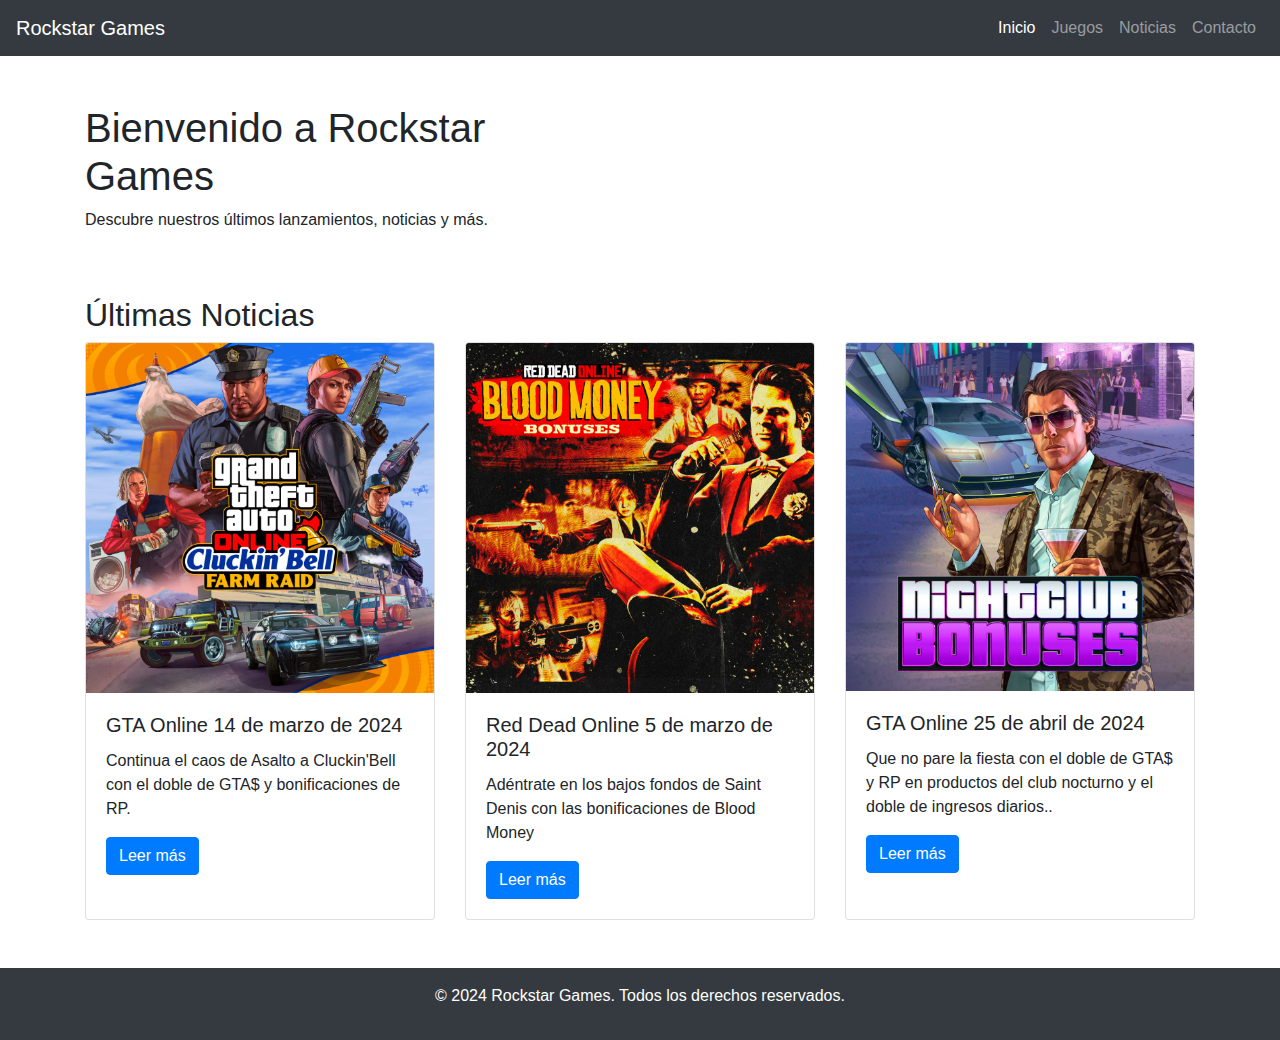
==== index.html @ 1deb2993 "commit modificacion titulo página" ====
<!DOCTYPE html>
<html lang="es">

<head>
  <meta charset="UTF-8">
  <meta name="viewport" content="width=device-width, initial-scale=1.0">
  <link rel="icon" href="img/favicon.jpg" type="image/x-icon">
  <link rel="shortcut icon" href="img/favicon.jpg" type="image/x-icon">
  <link rel="stylesheet" href="Proyecto Bootstrap/estilos.css">
  <link rel="stylesheet" href="css/bootstrap.css">
  <link rel="stylesheet" href="https://maxcdn.bootstrapcdn.com/bootstrap/4.5.2/css/bootstrap.min.css">
  <title>Rockstar News</title>
</head>

<body>
  <nav class="navbar navbar-expand-lg navbar-dark bg-dark">
    <a class="navbar-brand" href="#">Rockstar Games</a>
    <button class="navbar-toggler" type="button" data-toggle="collapse" data-target="#navbarSupportedContent"
      aria-controls="navbarSupportedContent" aria-expanded="false" aria-label="Toggle navigation">
      <span class="navbar-toggler-icon"></span>
    </button>

    <div class="collapse navbar-collapse" id="navbarSupportedContent">
      <ul class="navbar-nav ml-auto">
        <li class="nav-item active">
          <a class="nav-link" href="#">Inicio</a>
        </li>
        <li class="nav-item">
          <a class="nav-link" href="#">Juegos</a>
        </li>
        <li class="nav-item">
          <a class="nav-link" href="#">Noticias</a>
        </li>
        <li class="nav-item">
          <a class="nav-link" href="#">Contacto</a>
        </li>
      </ul>
    </div>
  </nav>

  <div class="container mt-5">
    <div class="row">
      <div class="col-lg-6">
        <h1>Bienvenido a Rockstar Games</h1>
        <p>Descubre nuestros últimos lanzamientos, noticias y más.</p>
      </div>
      <div class="col-lg-6">
      </div>
    </div>
    <div class="row mt-5">
      <div class="col-lg-12">
        <h2>Últimas Noticias</h2>
        <div class="card-deck">

          <div class="card">
            <img src="img/noticia1.png" class="card-img-top" alt="...">
            <div class="card-body">
              <h5 class="card-title">GTA Online  14 de marzo de 2024</h5>
              <p class="card-text">Continua el caos de Asalto a Cluckin'Bell con el doble de GTA$ y bonificaciones de RP.</p>
              <a href="https://www.rockstargames.com/es/newswire/article/o31o5ok3a99kkk/the-cluckin-bell-farm-raid-chaos-continues-with-2x-gta-and-rp-bonuses" target="_blank" class="btn btn-primary">Leer más</a>
            </div>
          </div>

          <div class="card">
            <img src="img/noticia2.png" class="card-img-top" alt="...">
            <div class="card-body">
              <h5 class="card-title"> Red Dead Online 5 de marzo de 2024 </h5>
              <p class="card-text">Adéntrate en los bajos fondos de Saint Denis con las bonificaciones de Blood Money</p>
              <a href="https://www.rockstargames.com/es/newswire/article/25973a9o328717/delve-into-the-saint-denis-criminal-underground-with-blood-money-bonus" target="_blank" class="btn btn-primary">Leer más</a>
            </div>
          </div>

          <div class="card">
            <img src="img/noticia3.png" class="card-img-top" alt="...">
            <div class="card-body">
              <h5 class="card-title">GTA Online 25 de abril de 2024</h5>
              <p class="card-text">Que no pare la fiesta con el doble de GTA$ y RP en productos del club nocturno y el doble de ingresos diarios..</p>
              <a href="https://www.rockstargames.com/es/newswire/article/177kkok27k745o/keep-the-party-going-with-2x-gta-and-rp-on-nightclub-goods-and-doubled" target="_blank" class="btn btn-primary">Leer más</a>
            </div>
          </div>
        </div>
      </div>
    </div>
  </div>
  <br>
  <br>

  <footer class="bg-dark text-white text-center py-3">
    <div class="container">
      <div class="row">
        <div class="col-lg-12">
          <p>© 2024 Rockstar Games. Todos los derechos reservados.</p>
        </div>
      </div>
    </div>
  </footer>
  
  <script src="js/bootstrap.bundle.js"></script>
</body>

</html>
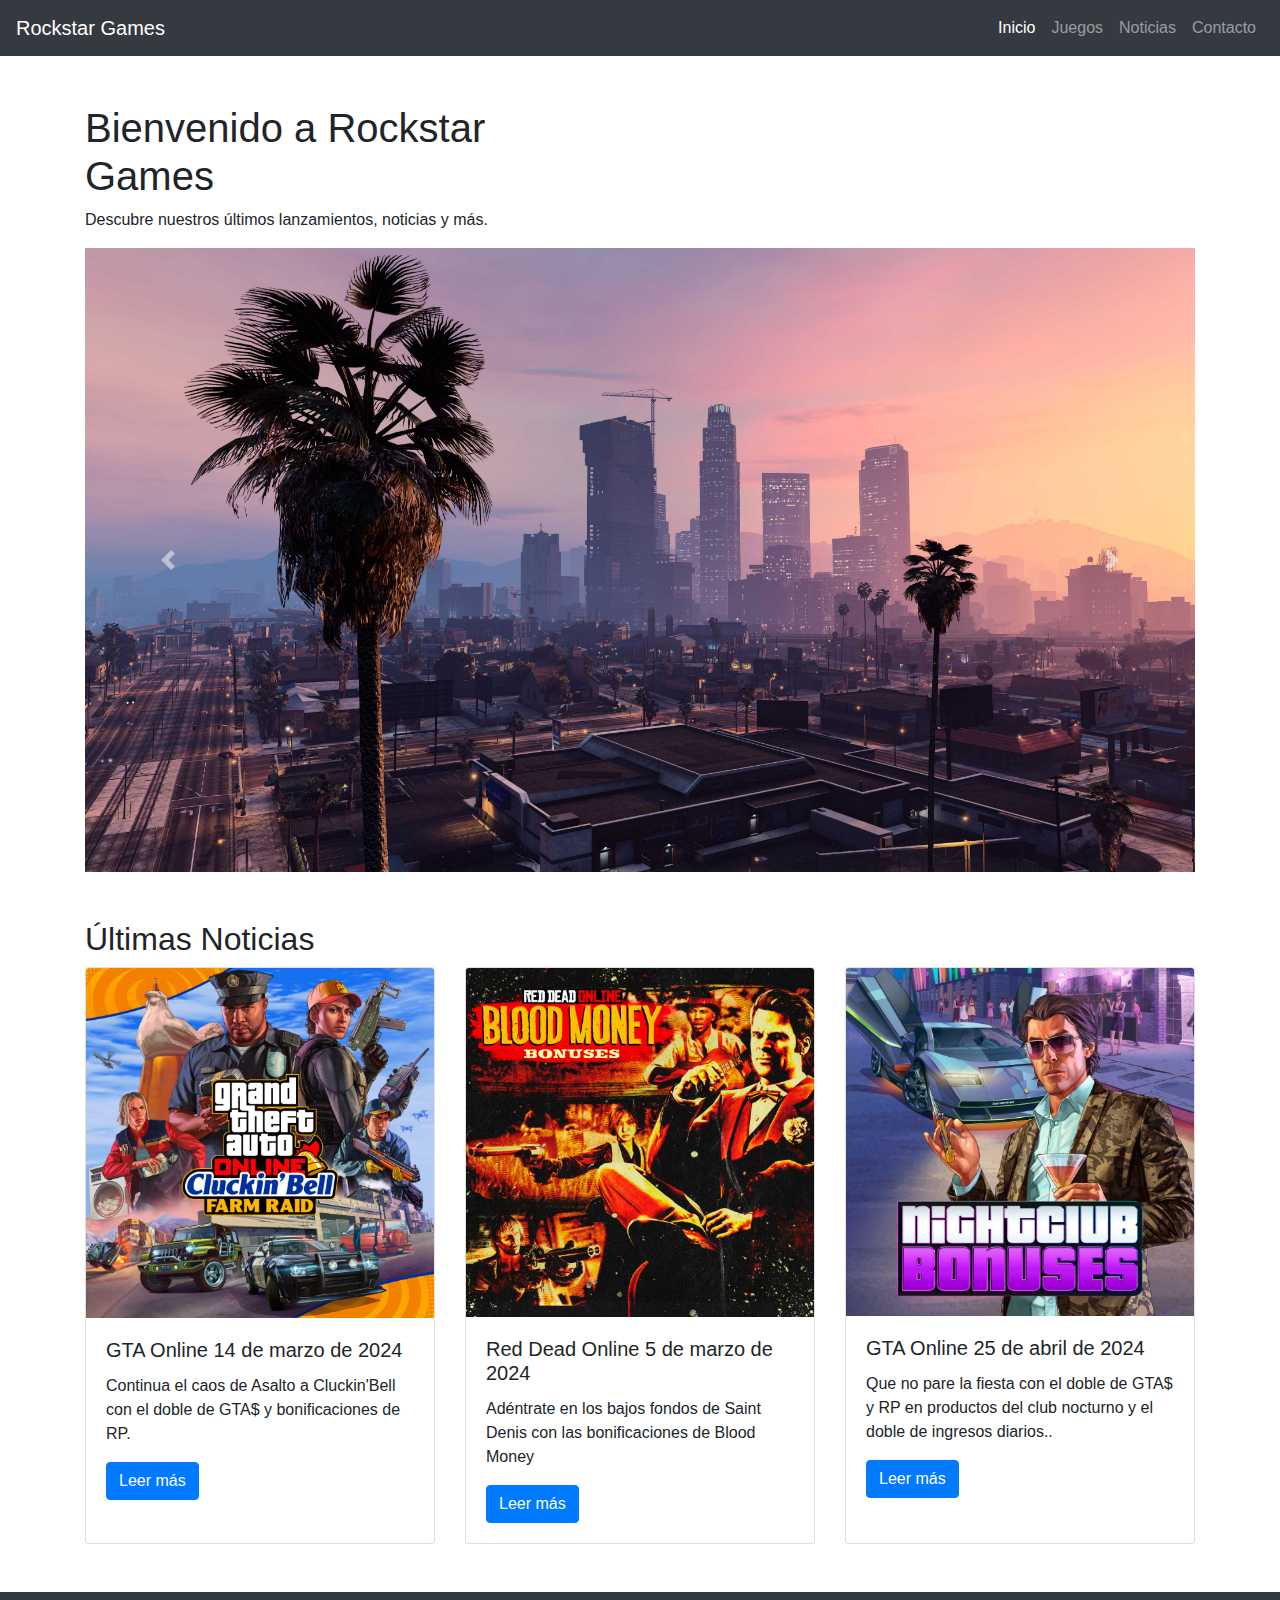
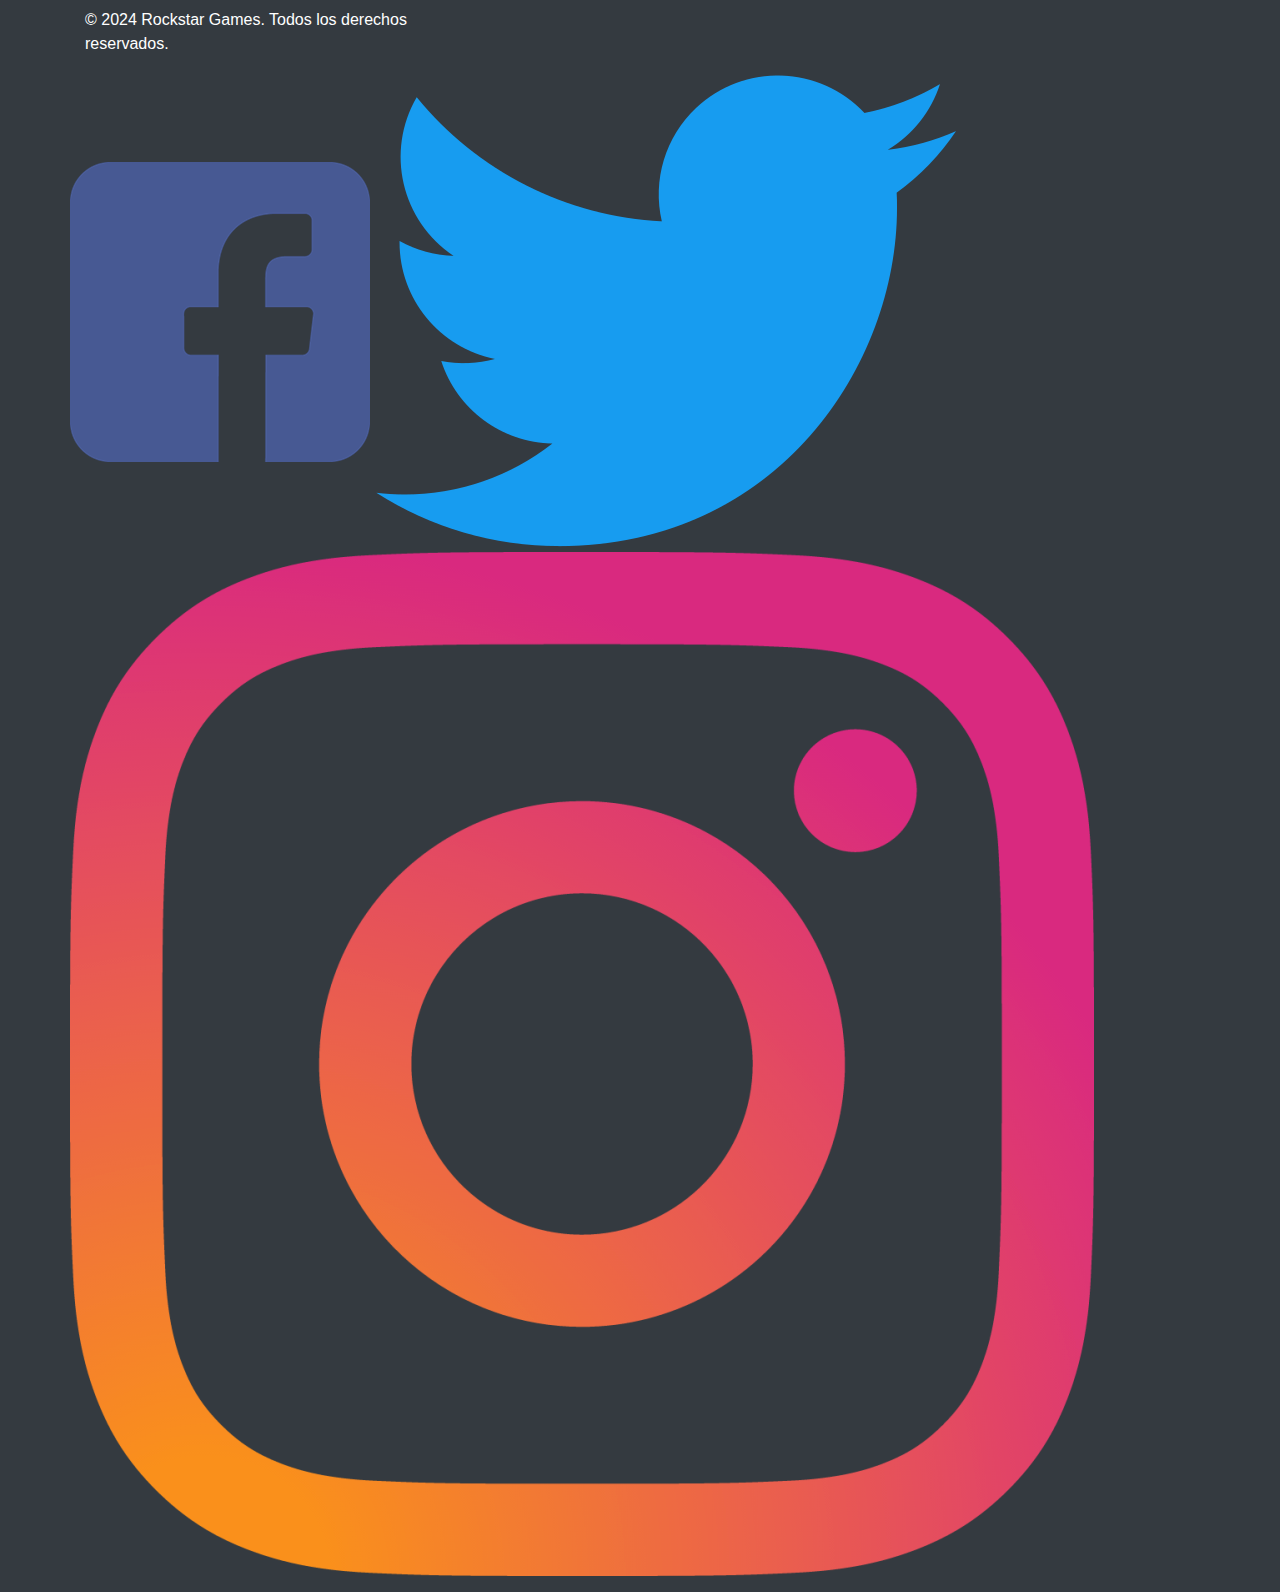
==== commit 9d97ebd6: "Se añade carrousel y varias correcciones" ====
--- a/index.html
+++ b/index.html
@@ -47,6 +47,29 @@
       <div class="col-lg-6">
       </div>
     </div>
+
+    <div id="carouselExampleControls" class="carousel slide" data-ride="carousel">
+      <div class="carousel-inner">
+        <div class="carousel-item active">
+          <img src="img/carru1.jpg" class="d-block w-100" alt="...">
+        </div>
+        <div class="carousel-item">
+          <img src="img/carru2.jpg" class="d-block w-100" alt="...">
+        </div>
+        <div class="carousel-item">
+          <img src="img/carru3.jpg" class="d-block w-100" alt="...">
+        </div>
+      </div>
+      <a class="carousel-control-prev" href="#carouselExampleControls" role="button" data-slide="prev">
+        <span class="carousel-control-prev-icon" aria-hidden="true"></span>
+        <span class="sr-only">Previous</span>
+      </a>
+      <a class="carousel-control-next" href="#carouselExampleControls" role="button" data-slide="next">
+        <span class="carousel-control-next-icon" aria-hidden="true"></span>
+        <span class="sr-only">Next</span>
+      </a>
+    </div>
+
     <div class="row mt-5">
       <div class="col-lg-12">
         <h2>Últimas Noticias</h2>
@@ -55,9 +78,11 @@
           <div class="card">
             <img src="img/noticia1.png" class="card-img-top" alt="...">
             <div class="card-body">
-              <h5 class="card-title">GTA Online  14 de marzo de 2024</h5>
-              <p class="card-text">Continua el caos de Asalto a Cluckin'Bell con el doble de GTA$ y bonificaciones de RP.</p>
-              <a href="https://www.rockstargames.com/es/newswire/article/o31o5ok3a99kkk/the-cluckin-bell-farm-raid-chaos-continues-with-2x-gta-and-rp-bonuses" target="_blank" class="btn btn-primary">Leer más</a>
+              <h5 class="card-title">GTA Online 14 de marzo de 2024</h5>
+              <p class="card-text">Continua el caos de Asalto a Cluckin'Bell con el doble de GTA$ y bonificaciones de
+                RP.</p>
+              <a href="https://www.rockstargames.com/es/newswire/article/o31o5ok3a99kkk/the-cluckin-bell-farm-raid-chaos-continues-with-2x-gta-and-rp-bonuses"
+                target="_blank" class="btn btn-primary">Leer más</a>
             </div>
           </div>
 
@@ -65,8 +90,10 @@
             <img src="img/noticia2.png" class="card-img-top" alt="...">
             <div class="card-body">
               <h5 class="card-title"> Red Dead Online 5 de marzo de 2024 </h5>
-              <p class="card-text">Adéntrate en los bajos fondos de Saint Denis con las bonificaciones de Blood Money</p>
-              <a href="https://www.rockstargames.com/es/newswire/article/25973a9o328717/delve-into-the-saint-denis-criminal-underground-with-blood-money-bonus" target="_blank" class="btn btn-primary">Leer más</a>
+              <p class="card-text">Adéntrate en los bajos fondos de Saint Denis con las bonificaciones de Blood Money
+              </p>
+              <a href="https://www.rockstargames.com/es/newswire/article/25973a9o328717/delve-into-the-saint-denis-criminal-underground-with-blood-money-bonus"
+                target="_blank" class="btn btn-primary">Leer más</a>
             </div>
           </div>
 
@@ -74,8 +101,10 @@
             <img src="img/noticia3.png" class="card-img-top" alt="...">
             <div class="card-body">
               <h5 class="card-title">GTA Online 25 de abril de 2024</h5>
-              <p class="card-text">Que no pare la fiesta con el doble de GTA$ y RP en productos del club nocturno y el doble de ingresos diarios..</p>
-              <a href="https://www.rockstargames.com/es/newswire/article/177kkok27k745o/keep-the-party-going-with-2x-gta-and-rp-on-nightclub-goods-and-doubled" target="_blank" class="btn btn-primary">Leer más</a>
+              <p class="card-text">Que no pare la fiesta con el doble de GTA$ y RP en productos del club nocturno y el
+                doble de ingresos diarios..</p>
+              <a href="https://www.rockstargames.com/es/newswire/article/177kkok27k745o/keep-the-party-going-with-2x-gta-and-rp-on-nightclub-goods-and-doubled"
+                target="_blank" class="btn btn-primary">Leer más</a>
             </div>
           </div>
         </div>
@@ -85,17 +114,23 @@
   <br>
   <br>
 
-  <footer class="bg-dark text-white text-center py-3">
+  <footer class="bg-dark text-white py-3">
     <div class="container">
       <div class="row">
-        <div class="col-lg-12">
-          <p>© 2024 Rockstar Games. Todos los derechos reservados.</p>
+        <div class="col-lg-4">
+          <p class="autor">© 2024 Rockstar Games. Todos los derechos reservados.</p>
+        </div>
+        <div>
+          <a href="http://www.facebook.com/" target="_blank"><img src="img/face.png" alt=""></a>
+          <a href="http://www.twitter.com/" target="_blank"><img src="img/twitter.png" alt=""></a>
+          <a href="http://www.instagram.com/" target="_blank"><img src="img/inst.png" alt=""></a>
         </div>
       </div>
     </div>
   </footer>
-  
+
+
   <script src="js/bootstrap.bundle.js"></script>
 </body>
 
-</html>
+</html>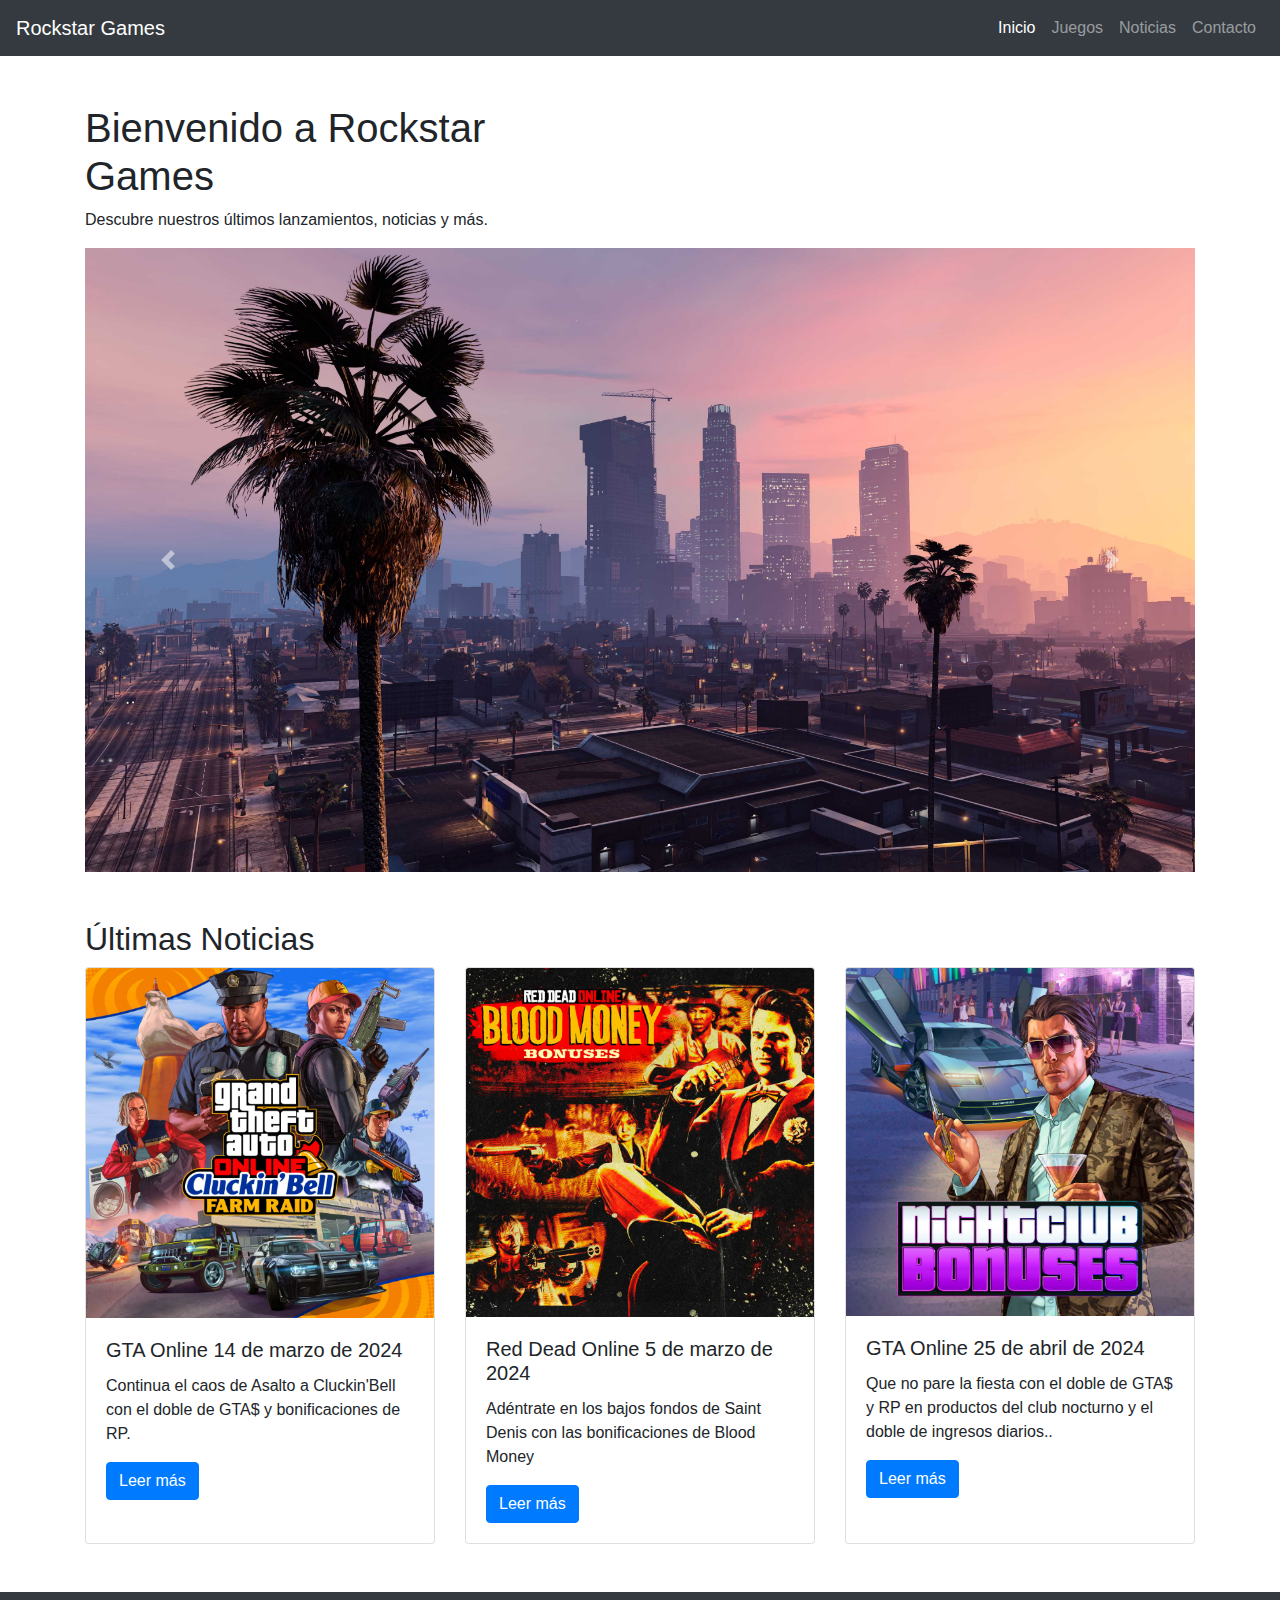
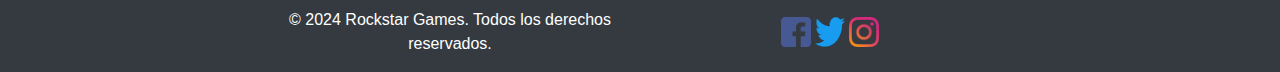
==== commit 57caf4f1: "footer centrado e iconos de redes" ====
--- a/index.html
+++ b/index.html
@@ -116,18 +116,21 @@
 
   <footer class="bg-dark text-white py-3">
     <div class="container">
-      <div class="row">
+      <div class="row justify-content-center align-items-center">
         <div class="col-lg-4">
-          <p class="autor">© 2024 Rockstar Games. Todos los derechos reservados.</p>
+          <p class="autor text-center mb-0">© 2024 Rockstar Games. Todos los derechos reservados.</p>
         </div>
-        <div>
-          <a href="http://www.facebook.com/" target="_blank"><img src="img/face.png" alt=""></a>
-          <a href="http://www.twitter.com/" target="_blank"><img src="img/twitter.png" alt=""></a>
-          <a href="http://www.instagram.com/" target="_blank"><img src="img/inst.png" alt=""></a>
+        <div class="col-lg-4 text-center">
+          <div class="iconos">
+            <a href="http://www.facebook.com/" target="_blank"><img src="img/face.png" alt="" width="30" height="30"></a>
+            <a href="http://www.twitter.com/" target="_blank"><img src="img/twitter.png" alt="" width="30" height="30"></a>
+            <a href="http://www.instagram.com/" target="_blank"><img src="img/inst.png" alt="" width="30" height="30"></a>
+          </div>
         </div>
       </div>
     </div>
   </footer>
+  
 
 
   <script src="js/bootstrap.bundle.js"></script>
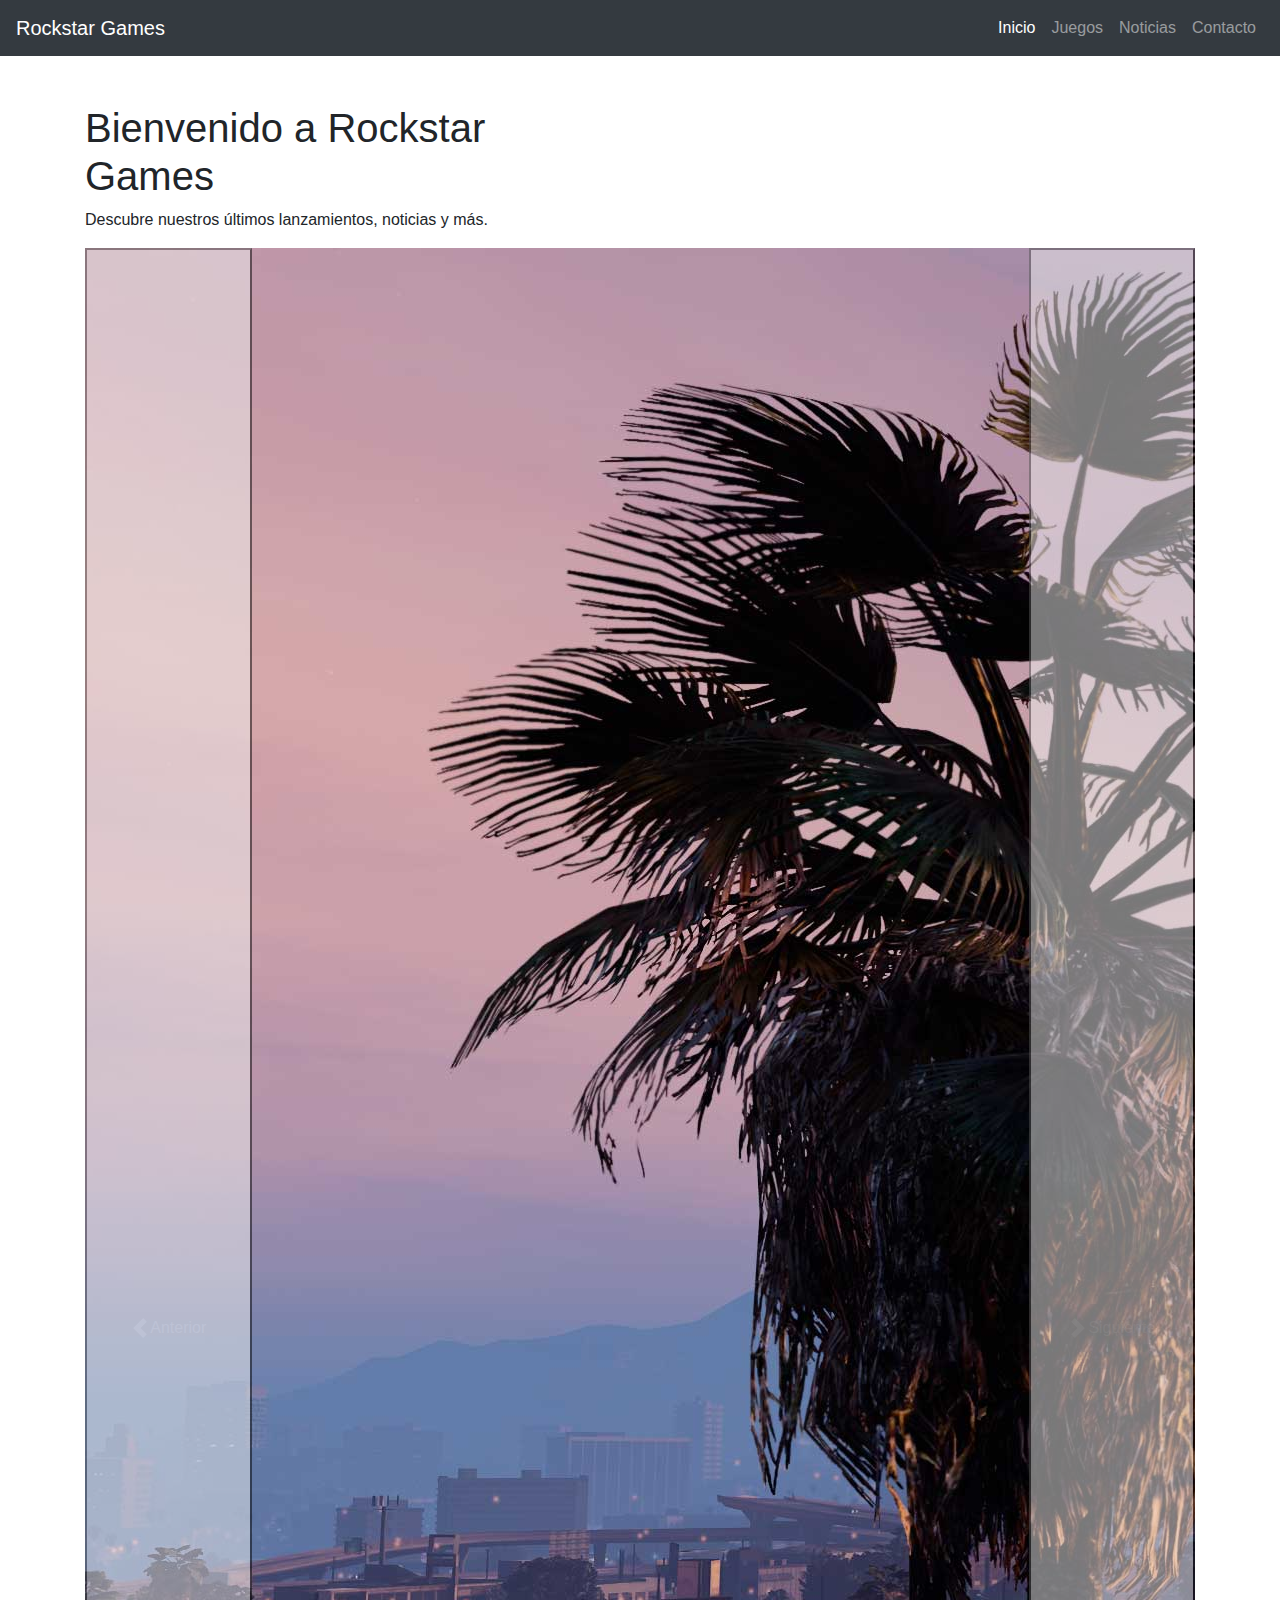
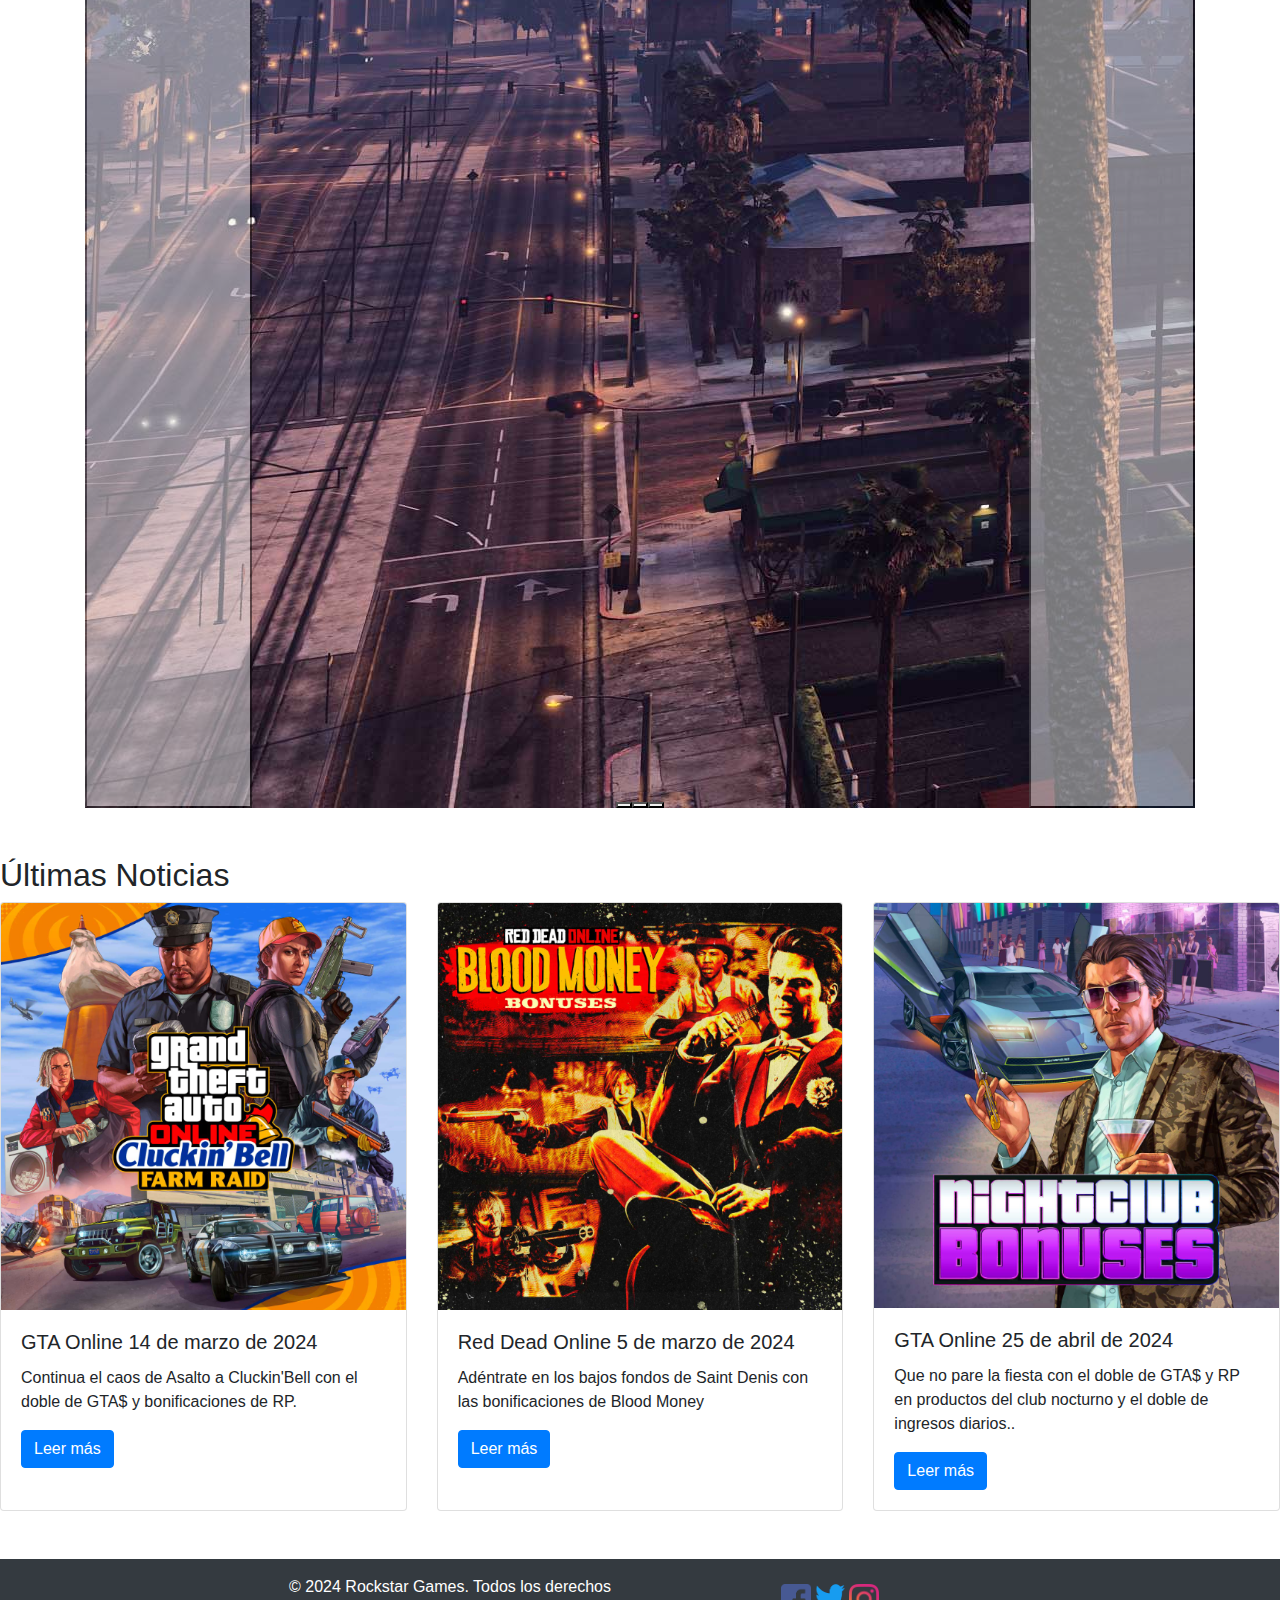
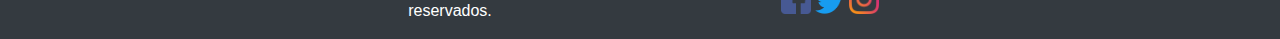
==== commit 26e4c34a: "commit sobre carrusel y estilos definidos" ====
--- a/index.html
+++ b/index.html
@@ -23,16 +23,16 @@
     <div class="collapse navbar-collapse" id="navbarSupportedContent">
       <ul class="navbar-nav ml-auto">
         <li class="nav-item active">
-          <a class="nav-link" href="#">Inicio</a>
+          <a class="nav-link" href="index.html">Inicio</a>
         </li>
         <li class="nav-item">
-          <a class="nav-link" href="#">Juegos</a>
+          <a class="nav-link" href="src/juegos.html">Juegos</a>
         </li>
         <li class="nav-item">
-          <a class="nav-link" href="#">Noticias</a>
+          <a class="nav-link" href="src/noticias.html">Noticias</a>
         </li>
         <li class="nav-item">
-          <a class="nav-link" href="#">Contacto</a>
+          <a class="nav-link" href="src/contacto.html">Contacto</a>
         </li>
       </ul>
     </div>
@@ -47,69 +47,90 @@
       <div class="col-lg-6">
       </div>
     </div>
-
-    <div id="carouselExampleControls" class="carousel slide" data-ride="carousel">
-      <div class="carousel-inner">
-        <div class="carousel-item active">
-          <img src="img/carru1.jpg" class="d-block w-100" alt="...">
-        </div>
-        <div class="carousel-item">
-          <img src="img/carru2.jpg" class="d-block w-100" alt="...">
-        </div>
-        <div class="carousel-item">
-          <img src="img/carru3.jpg" class="d-block w-100" alt="...">
-        </div>
-      </div>
-      <a class="carousel-control-prev" href="#carouselExampleControls" role="button" data-slide="prev">
-        <span class="carousel-control-prev-icon" aria-hidden="true"></span>
-        <span class="sr-only">Previous</span>
-      </a>
-      <a class="carousel-control-next" href="#carouselExampleControls" role="button" data-slide="next">
-        <span class="carousel-control-next-icon" aria-hidden="true"></span>
-        <span class="sr-only">Next</span>
-      </a>
-    </div>
-
-    <div class="row mt-5">
-      <div class="col-lg-12">
-        <h2>Últimas Noticias</h2>
-        <div class="card-deck">
-
-          <div class="card">
-            <img src="img/noticia1.png" class="card-img-top" alt="...">
-            <div class="card-body">
-              <h5 class="card-title">GTA Online 14 de marzo de 2024</h5>
-              <p class="card-text">Continua el caos de Asalto a Cluckin'Bell con el doble de GTA$ y bonificaciones de
-                RP.</p>
-              <a href="https://www.rockstargames.com/es/newswire/article/o31o5ok3a99kkk/the-cluckin-bell-farm-raid-chaos-continues-with-2x-gta-and-rp-bonuses"
-                target="_blank" class="btn btn-primary">Leer más</a>
+    <div class="row">
+      <div class="col">
+        <div class="carousel slide carousel-fade" id="mi-carousel" data-bs-ride="carousel">
+          <div class="carousel-inner">
+            <div class="carousel-item active">
+              <img class="img-car" src="img/carru1.jpg" alt="">
+            </div>
+            <div class="carousel-item" data-bs-interval="5000">
+              <div class="carousel-caption">
+              </div>
+              <img class="img-car" src="img/carru2.jpg" alt="">
+            </div>
+            <div class="carousel-item">
+              <img class="img-car" src="img/carru3.jpg" alt="">
             </div>
           </div>
 
-          <div class="card">
-            <img src="img/noticia2.png" class="card-img-top" alt="...">
-            <div class="card-body">
-              <h5 class="card-title"> Red Dead Online 5 de marzo de 2024 </h5>
-              <p class="card-text">Adéntrate en los bajos fondos de Saint Denis con las bonificaciones de Blood Money
-              </p>
-              <a href="https://www.rockstargames.com/es/newswire/article/25973a9o328717/delve-into-the-saint-denis-criminal-underground-with-blood-money-bonus"
-                target="_blank" class="btn btn-primary">Leer más</a>
-            </div>
-          </div>
+          <!-- Controles -->
+          <button class="carousel-control-prev" type="button" data-bs-target="#mi-carousel" data-bs-slide="prev">
+            <span class="carousel-control-prev-icon" aria-hidden="true"></span>
+            <span class="visually-hidden">Anterior</span>
+          </button>
 
-          <div class="card">
-            <img src="img/noticia3.png" class="card-img-top" alt="...">
-            <div class="card-body">
-              <h5 class="card-title">GTA Online 25 de abril de 2024</h5>
-              <p class="card-text">Que no pare la fiesta con el doble de GTA$ y RP en productos del club nocturno y el
-                doble de ingresos diarios..</p>
-              <a href="https://www.rockstargames.com/es/newswire/article/177kkok27k745o/keep-the-party-going-with-2x-gta-and-rp-on-nightclub-goods-and-doubled"
-                target="_blank" class="btn btn-primary">Leer más</a>
-            </div>
+          <button class="carousel-control-next" type="button" data-bs-target="#mi-carousel" data-bs-slide="next">
+            <span class="carousel-control-next-icon" aria-hidden="true"></span>
+            <span class="visually-hidden">Siguiente</span>
+          </button>
+
+          <!-- Indicadores -->
+          <div class="carousel-indicators">
+            <button type="button" class="active" data-bs-target="#mi-carousel" data-bs-slide-to="0"
+              aria-label="Slide 1"></button>
+            <button type="button" class="" data-bs-target="#mi-carousel" data-bs-slide-to="1"
+              aria-label="Slide 2"></button>
+            <button type="button" class="" data-bs-target="#mi-carousel" data-bs-slide-to="2"
+              aria-label="Slide 3"></button>
           </div>
         </div>
       </div>
     </div>
+  </div>
+
+
+
+  <div class="row mt-5">
+    <div class="col-lg-12">
+      <h2>Últimas Noticias</h2>
+      <div class="card-deck">
+
+        <div class="card">
+          <img src="img/noticia1.png" class="card-img-top" alt="...">
+          <div class="card-body">
+            <h5 class="card-title">GTA Online 14 de marzo de 2024</h5>
+            <p class="card-text">Continua el caos de Asalto a Cluckin'Bell con el doble de GTA$ y bonificaciones de
+              RP.</p>
+            <a href="https://www.rockstargames.com/es/newswire/article/o31o5ok3a99kkk/the-cluckin-bell-farm-raid-chaos-continues-with-2x-gta-and-rp-bonuses"
+              target="_blank" class="btn btn-primary">Leer más</a>
+          </div>
+        </div>
+
+        <div class="card">
+          <img src="img/noticia2.png" class="card-img-top" alt="...">
+          <div class="card-body">
+            <h5 class="card-title"> Red Dead Online 5 de marzo de 2024 </h5>
+            <p class="card-text">Adéntrate en los bajos fondos de Saint Denis con las bonificaciones de Blood Money
+            </p>
+            <a href="https://www.rockstargames.com/es/newswire/article/25973a9o328717/delve-into-the-saint-denis-criminal-underground-with-blood-money-bonus"
+              target="_blank" class="btn btn-primary">Leer más</a>
+          </div>
+        </div>
+
+        <div class="card">
+          <img src="img/noticia3.png" class="card-img-top" alt="...">
+          <div class="card-body">
+            <h5 class="card-title">GTA Online 25 de abril de 2024</h5>
+            <p class="card-text">Que no pare la fiesta con el doble de GTA$ y RP en productos del club nocturno y el
+              doble de ingresos diarios..</p>
+            <a href="https://www.rockstargames.com/es/newswire/article/177kkok27k745o/keep-the-party-going-with-2x-gta-and-rp-on-nightclub-goods-and-doubled"
+              target="_blank" class="btn btn-primary">Leer más</a>
+          </div>
+        </div>
+      </div>
+    </div>
+  </div>
   </div>
   <br>
   <br>
@@ -122,15 +143,18 @@
         </div>
         <div class="col-lg-4 text-center">
           <div class="iconos">
-            <a href="http://www.facebook.com/" target="_blank"><img src="img/face.png" alt="" width="30" height="30"></a>
-            <a href="http://www.twitter.com/" target="_blank"><img src="img/twitter.png" alt="" width="30" height="30"></a>
-            <a href="http://www.instagram.com/" target="_blank"><img src="img/inst.png" alt="" width="30" height="30"></a>
+            <a href="https://www.facebook.com/rockstargamesnoticias/?locale=es_LA" target="_blank"><img
+                src="img/face.png" alt="" width="30" height="30"></a>
+            <a href="https://twitter.com/RockstarGames" target="_blank"><img src="img/twitter.png" alt="" width="30"
+                height="30"></a>
+            <a href="http://www.instagram.com/" target="_blank"><img src="img/inst.png" alt="" width="30"
+                height="30"></a>
           </div>
         </div>
       </div>
     </div>
   </footer>
-  
+
 
 
   <script src="js/bootstrap.bundle.js"></script>
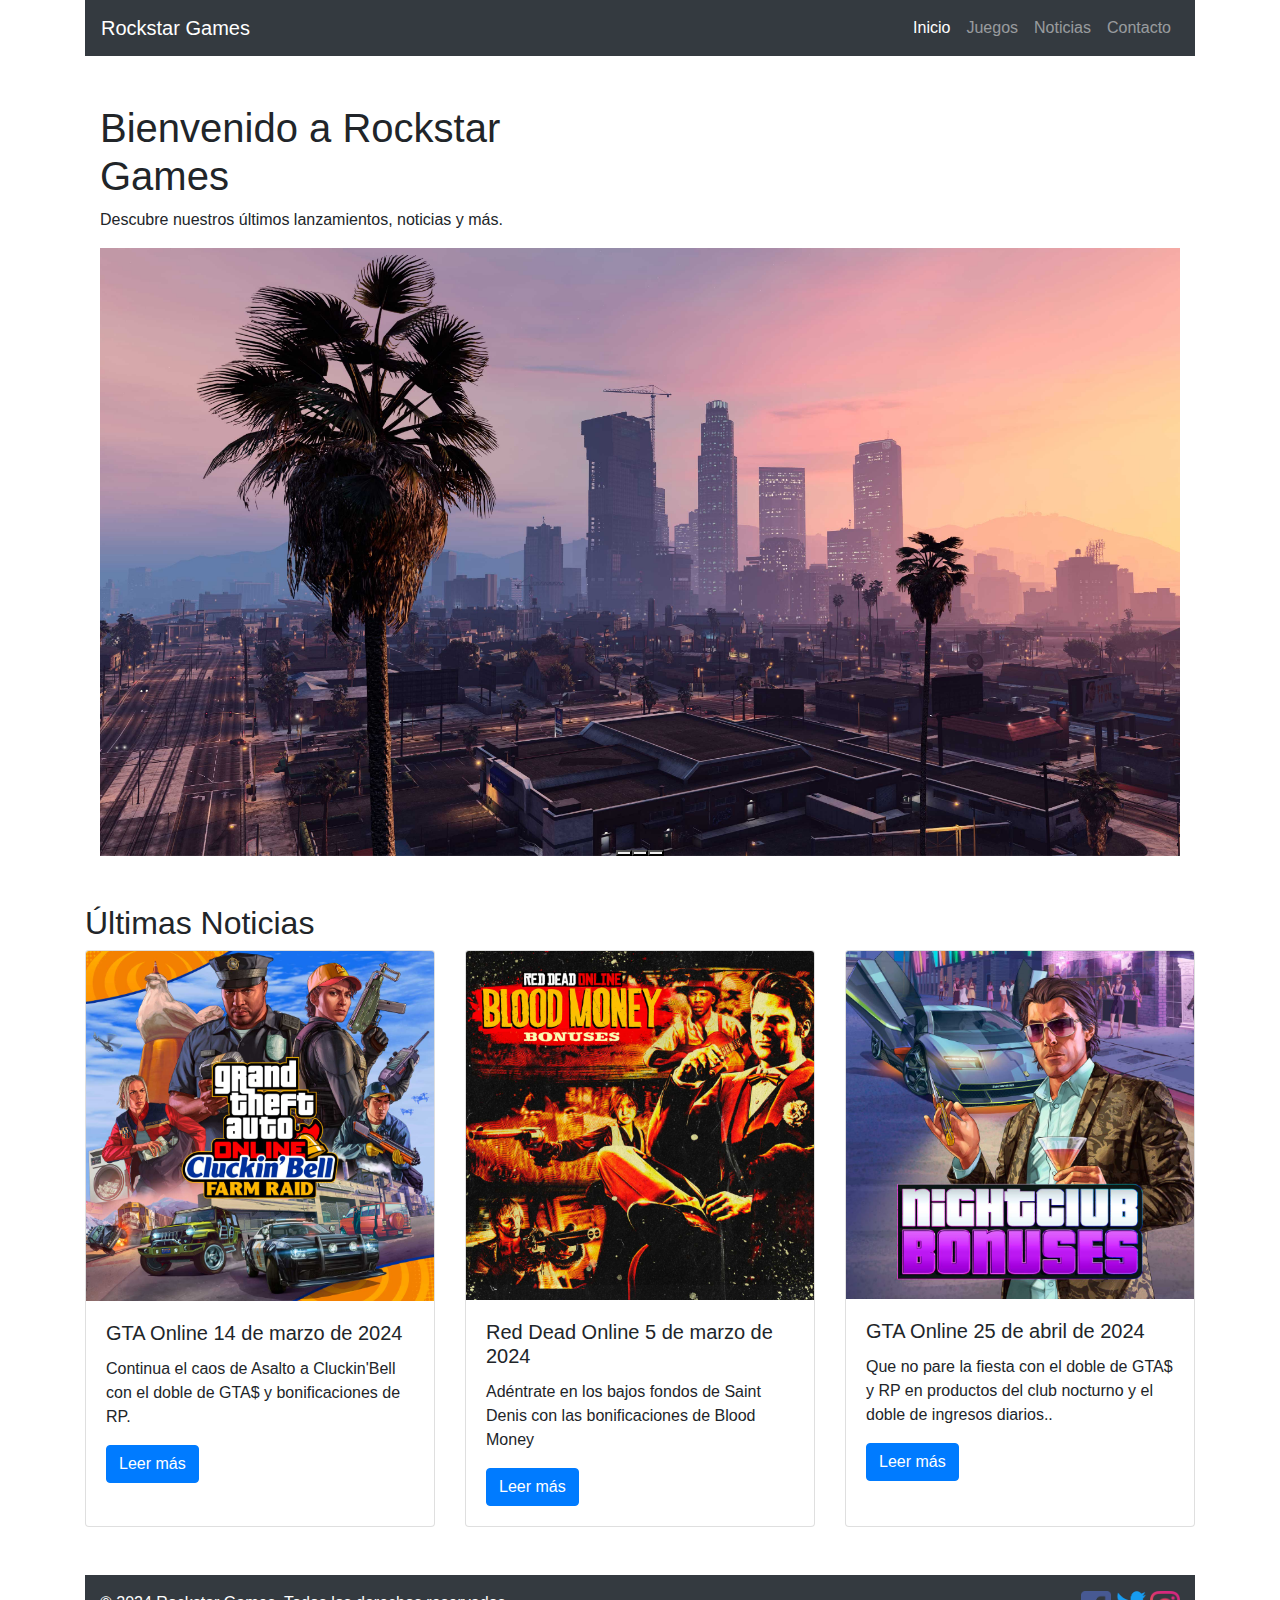
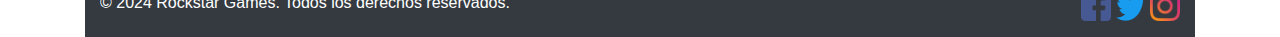
==== commit eb0ec7ce: "commit con formulario hecho y modificaciones en las otras páginas como el carrusel, los containers p" ====
--- a/index.html
+++ b/index.html
@@ -6,158 +6,149 @@
   <meta name="viewport" content="width=device-width, initial-scale=1.0">
   <link rel="icon" href="img/favicon.jpg" type="image/x-icon">
   <link rel="shortcut icon" href="img/favicon.jpg" type="image/x-icon">
-  <link rel="stylesheet" href="Proyecto Bootstrap/estilos.css">
+  <link rel="stylesheet" href="Proyecto Bootstrap/styles.css">
   <link rel="stylesheet" href="css/bootstrap.css">
   <link rel="stylesheet" href="https://maxcdn.bootstrapcdn.com/bootstrap/4.5.2/css/bootstrap.min.css">
   <title>Rockstar News</title>
 </head>
 
 <body>
-  <nav class="navbar navbar-expand-lg navbar-dark bg-dark">
-    <a class="navbar-brand" href="#">Rockstar Games</a>
-    <button class="navbar-toggler" type="button" data-toggle="collapse" data-target="#navbarSupportedContent"
-      aria-controls="navbarSupportedContent" aria-expanded="false" aria-label="Toggle navigation">
-      <span class="navbar-toggler-icon"></span>
-    </button>
+  <div class="container">
+    <nav class="navbar navbar-expand-lg navbar-dark bg-dark">
+      <a class="navbar-brand" href="#">Rockstar Games</a>
+      <button class="navbar-toggler" type="button" data-toggle="collapse" data-target="#navbarSupportedContent"
+        aria-controls="navbarSupportedContent" aria-expanded="false" aria-label="Toggle navigation">
+        <span class="navbar-toggler-icon"></span>
+      </button>
 
-    <div class="collapse navbar-collapse" id="navbarSupportedContent">
-      <ul class="navbar-nav ml-auto">
-        <li class="nav-item active">
-          <a class="nav-link" href="index.html">Inicio</a>
-        </li>
-        <li class="nav-item">
-          <a class="nav-link" href="src/juegos.html">Juegos</a>
-        </li>
-        <li class="nav-item">
-          <a class="nav-link" href="src/noticias.html">Noticias</a>
-        </li>
-        <li class="nav-item">
-          <a class="nav-link" href="src/contacto.html">Contacto</a>
-        </li>
-      </ul>
-    </div>
-  </nav>
+      <div class="collapse navbar-collapse" id="navbarSupportedContent">
+        <ul class="navbar-nav ml-auto">
+          <li class="nav-item active">
+            <a class="nav-link" href="index.html">Inicio</a>
+          </li>
+          <li class="nav-item">
+            <a class="nav-link" href="src/juegos.html">Juegos</a>
+          </li>
+          <li class="nav-item">
+            <a class="nav-link" href="src/noticias.html">Noticias</a>
+          </li>
+          <li class="nav-item">
+            <a class="nav-link" href="src/contacto.html">Contacto</a>
+          </li>
+        </ul>
+      </div>
+    </nav>
 
-  <div class="container mt-5">
-    <div class="row">
-      <div class="col-lg-6">
-        <h1>Bienvenido a Rockstar Games</h1>
-        <p>Descubre nuestros últimos lanzamientos, noticias y más.</p>
+    <div class="container mt-5">
+      <div class="row">
+        <div class="col-lg-6">
+          <h1>Bienvenido a Rockstar Games</h1>
+          <p>Descubre nuestros últimos lanzamientos, noticias y más.</p>
+        </div>
+        <div class="col-lg-6">
+        </div>
       </div>
-      <div class="col-lg-6">
-      </div>
-    </div>
-    <div class="row">
-      <div class="col">
-        <div class="carousel slide carousel-fade" id="mi-carousel" data-bs-ride="carousel">
-          <div class="carousel-inner">
-            <div class="carousel-item active">
-              <img class="img-car" src="img/carru1.jpg" alt="">
+      <div class="row">
+        <div class="col">
+          <div class="carousel slide carousel-fade" id="mi-carousel" data-bs-ride="carousel">
+            <div class="carousel-inner">
+              <div class="carousel-item active">
+                <img class="img-fluid img-car" src="img/carru1.jpg" alt="">
+              </div>
+              <div class="carousel-item" data-bs-interval="5000">
+                <div class="carousel-caption">
+                </div>
+                <img class="img-fluid img-car" src="img/carru2.jpg" alt="">
+              </div>
             </div>
-            <div class="carousel-item" data-bs-interval="5000">
-              <div class="carousel-caption">
-              </div>
-              <img class="img-car" src="img/carru2.jpg" alt="">
+
+
+
+            <!-- Indicadores -->
+            <div class="carousel-indicators">
+              <button type="button" class="active" data-bs-target="#mi-carousel" data-bs-slide-to="0"
+                aria-label="Slide 1"></button>
+              <button type="button" class="" data-bs-target="#mi-carousel" data-bs-slide-to="1"
+                aria-label="Slide 2"></button>
+              <button type="button" class="" data-bs-target="#mi-carousel" data-bs-slide-to="2"
+                aria-label="Slide 3"></button>
             </div>
-            <div class="carousel-item">
-              <img class="img-car" src="img/carru3.jpg" alt="">
-            </div>
-          </div>
-
-          <!-- Controles -->
-          <button class="carousel-control-prev" type="button" data-bs-target="#mi-carousel" data-bs-slide="prev">
-            <span class="carousel-control-prev-icon" aria-hidden="true"></span>
-            <span class="visually-hidden">Anterior</span>
-          </button>
-
-          <button class="carousel-control-next" type="button" data-bs-target="#mi-carousel" data-bs-slide="next">
-            <span class="carousel-control-next-icon" aria-hidden="true"></span>
-            <span class="visually-hidden">Siguiente</span>
-          </button>
-
-          <!-- Indicadores -->
-          <div class="carousel-indicators">
-            <button type="button" class="active" data-bs-target="#mi-carousel" data-bs-slide-to="0"
-              aria-label="Slide 1"></button>
-            <button type="button" class="" data-bs-target="#mi-carousel" data-bs-slide-to="1"
-              aria-label="Slide 2"></button>
-            <button type="button" class="" data-bs-target="#mi-carousel" data-bs-slide-to="2"
-              aria-label="Slide 3"></button>
           </div>
         </div>
       </div>
     </div>
-  </div>
 
 
 
-  <div class="row mt-5">
-    <div class="col-lg-12">
-      <h2>Últimas Noticias</h2>
-      <div class="card-deck">
+    <div class="row mt-5">
+      <div class="col-lg-12">
+        <h2>Últimas Noticias</h2>
+        <div class="card-deck">
 
-        <div class="card">
-          <img src="img/noticia1.png" class="card-img-top" alt="...">
-          <div class="card-body">
-            <h5 class="card-title">GTA Online 14 de marzo de 2024</h5>
-            <p class="card-text">Continua el caos de Asalto a Cluckin'Bell con el doble de GTA$ y bonificaciones de
-              RP.</p>
-            <a href="https://www.rockstargames.com/es/newswire/article/o31o5ok3a99kkk/the-cluckin-bell-farm-raid-chaos-continues-with-2x-gta-and-rp-bonuses"
-              target="_blank" class="btn btn-primary">Leer más</a>
+          <div class="card">
+            <img src="img/noticia1.png" class="card-img-top" alt="...">
+            <div class="card-body">
+              <h5 class="card-title">GTA Online 14 de marzo de 2024</h5>
+              <p class="card-text">Continua el caos de Asalto a Cluckin'Bell con el doble de GTA$ y bonificaciones de
+                RP.</p>
+              <a href="https://www.rockstargames.com/es/newswire/article/o31o5ok3a99kkk/the-cluckin-bell-farm-raid-chaos-continues-with-2x-gta-and-rp-bonuses"
+                target="_blank" class="btn btn-primary">Leer más</a>
+            </div>
           </div>
-        </div>
 
-        <div class="card">
-          <img src="img/noticia2.png" class="card-img-top" alt="...">
-          <div class="card-body">
-            <h5 class="card-title"> Red Dead Online 5 de marzo de 2024 </h5>
-            <p class="card-text">Adéntrate en los bajos fondos de Saint Denis con las bonificaciones de Blood Money
-            </p>
-            <a href="https://www.rockstargames.com/es/newswire/article/25973a9o328717/delve-into-the-saint-denis-criminal-underground-with-blood-money-bonus"
-              target="_blank" class="btn btn-primary">Leer más</a>
+          <div class="card">
+            <img src="img/noticia2.png" class="card-img-top" alt="...">
+            <div class="card-body">
+              <h5 class="card-title"> Red Dead Online 5 de marzo de 2024 </h5>
+              <p class="card-text">Adéntrate en los bajos fondos de Saint Denis con las bonificaciones de Blood Money
+              </p>
+              <a href="https://www.rockstargames.com/es/newswire/article/25973a9o328717/delve-into-the-saint-denis-criminal-underground-with-blood-money-bonus"
+                target="_blank" class="btn btn-primary">Leer más</a>
+            </div>
           </div>
-        </div>
 
-        <div class="card">
-          <img src="img/noticia3.png" class="card-img-top" alt="...">
-          <div class="card-body">
-            <h5 class="card-title">GTA Online 25 de abril de 2024</h5>
-            <p class="card-text">Que no pare la fiesta con el doble de GTA$ y RP en productos del club nocturno y el
-              doble de ingresos diarios..</p>
-            <a href="https://www.rockstargames.com/es/newswire/article/177kkok27k745o/keep-the-party-going-with-2x-gta-and-rp-on-nightclub-goods-and-doubled"
-              target="_blank" class="btn btn-primary">Leer más</a>
+          <div class="card">
+            <img src="img/noticia3.png" class="card-img-top" alt="...">
+            <div class="card-body">
+              <h5 class="card-title">GTA Online 25 de abril de 2024</h5>
+              <p class="card-text">Que no pare la fiesta con el doble de GTA$ y RP en productos del club nocturno y el
+                doble de ingresos diarios..</p>
+              <a href="https://www.rockstargames.com/es/newswire/article/177kkok27k745o/keep-the-party-going-with-2x-gta-and-rp-on-nightclub-goods-and-doubled"
+                target="_blank" class="btn btn-primary">Leer más</a>
+            </div>
           </div>
         </div>
       </div>
     </div>
-  </div>
-  </div>
-  <br>
-  <br>
 
-  <footer class="bg-dark text-white py-3">
-    <div class="container">
-      <div class="row justify-content-center align-items-center">
-        <div class="col-lg-4">
-          <p class="autor text-center mb-0">© 2024 Rockstar Games. Todos los derechos reservados.</p>
-        </div>
-        <div class="col-lg-4 text-center">
-          <div class="iconos">
-            <a href="https://www.facebook.com/rockstargamesnoticias/?locale=es_LA" target="_blank"><img
-                src="img/face.png" alt="" width="30" height="30"></a>
-            <a href="https://twitter.com/RockstarGames" target="_blank"><img src="img/twitter.png" alt="" width="30"
-                height="30"></a>
-            <a href="http://www.instagram.com/" target="_blank"><img src="img/inst.png" alt="" width="30"
-                height="30"></a>
+    <br>
+    <br>
+
+    <footer class="bg-dark text-white py-3">
+      <div class="container">
+        <div class="row">
+          <div class="col-lg-6 d-flex justify-content-start">
+            <p class="autor mb-0">© 2024 Rockstar Games. Todos los derechos reservados.</p>
+          </div>
+          <div class="col-lg-6 d-flex justify-content-end">
+            <div class="iconos">
+              <a href="https://www.facebook.com/rockstargamesnoticias/?locale=es_LA" target="_blank"><img
+                  src="/img/face.png" alt="" width="30" height="30"></a>
+              <a href="https://twitter.com/RockstarGames" target="_blank"><img src="img/twitter.png" alt="" width="30"
+                  height="30"></a>
+              <a href="http://www.instagram.com/" target="_blank"><img src="/img/inst.png" alt="" width="30"
+                  height="30"></a>
+            </div>
           </div>
         </div>
       </div>
-    </div>
-  </footer>
+    </footer>
 
+  </div>
 
 
   <script src="js/bootstrap.bundle.js"></script>
+
 </body>
 
 </html>